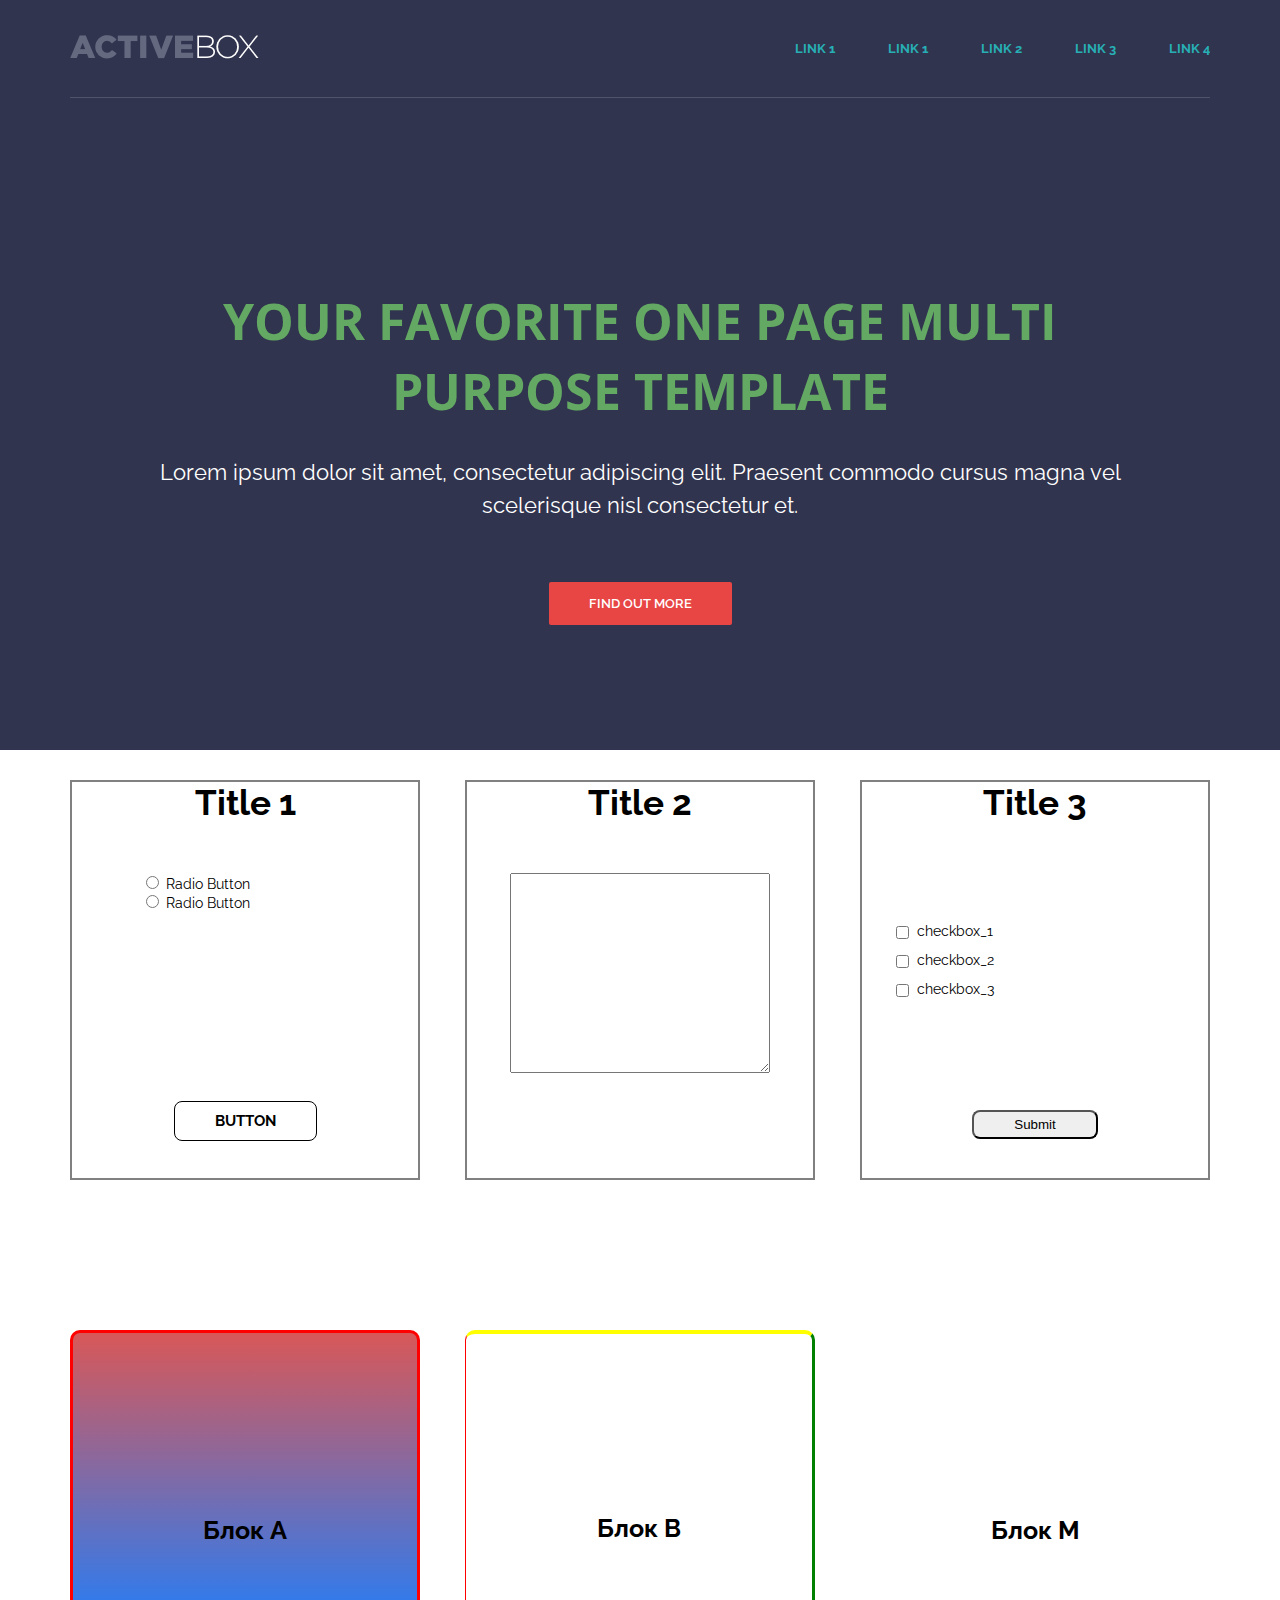
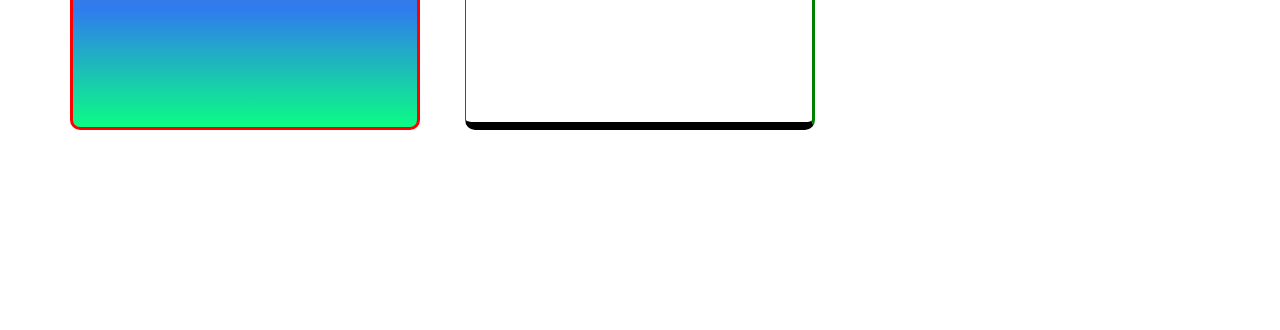
==== index.html @ 3d4f15ae "Task 1/2" ====
<!doctype html>
<html>

<head>
    <meta charset="utf-8">
    <link href="https://fonts.googleapis.com/css?family=Cardo:400i|Open+Sans:700|Raleway:400,600,700&display=swap"
        rel="stylesheet">
    <link rel="stylesheet" href="css/style.css">
    <title>My First Page</title>
</head>

<body>
    <!-- Header -->
    <header class="header">
        <div class="container">
            <div class="header__inner">
                <div class="header__logo">
                    <img src="img/logo.png" alt="">
                </div>
                <nav class="nav">
                    <a id="fff" class="nav__link" href="#">Link 1</a>
                    <a class="nav__link" href="#">Link 1</a>
                    <a class="nav__link" href="#">Link 2</a>
                    <a class="nav__link" href="#">Link 3</a>
                    <a class="nav__link" href="#">Link 4</a>
                </nav>
            </div>
        </div>
    </header>


    <!-- Intro -->

    <div class="intro">
        <div class="container">
            <div class="intro__inner">
                <h1 class="intro__title">Your Favorite One Page Multi Purpose Template</h1>
                <h2 class="intro__subtitle">Lorem ipsum dolor sit amet, consectetur adipiscing elit. Praesent commodo
                    cursus magna vel scelerisque nisl consectetur et.</h2>
                <a class="btn  btn--red" href="#">Find Out More</a>
            </div>
        </div>
    </div>

    <div class="form-box">
        <div class="container">
            <div class="form-box__inner">
                <div class="form-box__col-1">
                    <div class="form-box__col-1__title">
                        Title 1
                    </div>
                    <div class="form-box__col-1__radioButton">
                        <div class="form-box__col-1__radioButton_1">
                            <input type="radio" id="radioButton_1">
                            <label for="radioButton_1">Radio Button</label>
                        </div>
                        <div class="form-box__col-1__radioButton_2">
                            <input type="radio" id="radioButton_2">
                            <label for="radioButton_2">Radio Button</label>
                        </div>
                    </div>
                    <div class="form-box__col-1__btn">
                        <a href="#">button</a>
                    </div>
                </div>
                <div class="form-box__col-2">
                    <div class="form-box__col-2__title">
                        Title 2
                    </div>
                    <div class="form-box__col-2__textarea">
                        <textarea placeholder="Text Area">
                      </textarea>
                    </div>
                </div>
                <div class="form-box__col-3">
                    <div class="form-box__col-3__title">
                        Title 3
                    </div>
                    <div class="form-box__col-3__checkbox">
                        <div class="form-box__col-3__checkbox_1">
                            <input type="checkbox" id="check__1">
                            <label for="check__1">checkbox_1</label>
                        </div>
                        <div class="form-box__col-3__checkbox_2">
                            <input type="checkbox" id="check__2">
                            <label for="check__2">checkbox_2</label>
                        </div>
                        <div class="form-box__col-3__checkbox_3">
                            <input type="checkbox" id="check__3">
                            <label for="check__3">checkbox_3</label>
                        </div>
                    </div>
                    <button type="submit" class="form-box__col-3__btn-submit">Submit</button>
                </div>
            </div>
        </div>
    </div>
    <div class="test__bg-block">
        <div class="container">
            <div class="test__bg-block__inner">
                <div class="block1">Блок A</div>
                <div class="block2">Блок B</div>
                <div class="block3__inner">
                    <div class="block3">Блок М</div> 
                </div>    
            </div>
        </div>
    </div>
</body>

</html>
---- css/style.css ----
body {
    margin: 0;
    font-family: 'Raleway', sans-serif;
    font-size: 14px;
}

html {
    box-sizing: border-box;
}

*, ::after, ::before {
    box-sizing: inherit;
}

h1, h2, h3, h4, h5, h6 {
    margin: 0;
    color: #40DABA;
}

/* Container
===================*/

.container {
    width: 100%;
    padding: 0 15px;
    max-width: 1170px;
    margin: 0 auto;
}

/* Header
===================*/

.header {
    width: 100%;
    height: 100px;
    position: absolute;
    top: 0;
    left: 0;
    z-index: 1000;
}

.header__inner {
    display: flex;
    justify-content: space-between;
    align-items: center;
    padding: 35px 0;
    border-bottom: 1px solid #515369;
}

.nav {
    font-size: 13px;
    font-weight: 700;
    text-transform: uppercase;
}

.nav__link {
    margin-left: 50px;
    color: rgb(36, 216, 216);
    text-decoration: none;
    opacity: .75;
    transition: opacity .1s linear;
}

/* Intro
===================*/

.intro {
    height: 750px;
    padding-top: 20%;
    background: #31344e url("img/intro-bg.jpg") center no-repeat;
    background-size: cover;
}

.intro__inner {
    width: 100%;
    max-width: 970px;
    margin: 0 auto;
    text-align: center;
}

.intro__title {
    margin: 30px;
    font-family: 'Open Sans', sans-serif;
    font-size: 50px;
    line-height: 70px;
    color: #63a963;
    font-weight: 700;
    text-transform: uppercase;
    text-align: center;
}

.intro__subtitle {
    margin-bottom: 60px;
    font-size: 22px;
    color: #fff;
    line-height: 1.5;
    font-weight: 400;
}

/* Button
===================*/

.btn {
    display: inline-block;
    vertical-align: top;
    padding: 14px 40px;
    border-radius: 2px;
    border: 0;
    cursor: pointer;
    font-family: 'Raleway', sans-serif;
    font-size: 13px;
    color: #fff;
    font-weight: 600;
    text-transform: uppercase;
    text-decoration: none;
    transition: background .1s linear;
}

.btn--red {
    color: #fff;
    background-color: #e84545;
}

.btn--red:hover {
    color: #e84545;
    background-color: #ffffff;
    transition: all .9s;
}

.form-box {
    padding-top: 30px;
    padding-bottom: 50px;
}

.form-box__inner {
    display: flex;
    justify-content: space-between;
}

.form-box__col-1 {
    min-width: 350px;
    min-height: 400px;
    border: 2px solid grey;
}

.form-box__col-1__title {
    margin-bottom: 50px;
    display: flex;
    justify-content: center;
    align-items: center;
    font-size: 35px;
    color: #000;
    font-weight: 700;
}

.form-box__col-1__radioButton_1 {
    margin: 0 auto;
}

.form-box__col-1__radioButton_2 {
    margin: 0 auto;
}

.form-box__col-1__radioButton {
    display: flex;
    flex-direction: column;
    margin-right: 100px;
    margin-bottom: 190px;
}

.form-box__col-1__btn {
    display: flex;
    justify-content: center;
}

.form-box__col-1__btn a {
    display: inline-block;
    text-decoration: none;
    border-radius: 8px;
    padding: 10px 40px;
    text-transform: uppercase;
    font-size: 15px;
    color: #000;
    font-weight: 700;
    border: 1px solid #000;
}

.form-box__col-1__btn a:hover {
    background-color: #000;
    color: #fff;
    border: 1px solid #fff;
    transition: 1s;
}

.form-box__col-2 {
    min-width: 350px;
    min-height: 400px;
    border: 2px solid grey;
}

.form-box__col-2__title {
    display: flex;
    justify-content: center;
    align-items: center;
    font-size: 35px;
    color: #000;
    font-weight: 700;
    margin-bottom: 50px;
}

.form-box__col-2__textarea textarea {
    resize: vertical;
    width: 260px;
    height: 200px;
    margin: 0 auto;
    display: block;
    color: #000;
    font-size: 20px;
    font-weight: 700;
}

.form-box__col-3 {
    min-width: 350px;
    min-height: 400px;
    border: 2px solid grey;
}

.form-box__col-3__title {
    display: flex;
    justify-content: center;
    align-items: center;
    font-size: 35px;
    color: #000;
    font-weight: 700;
    margin-bottom: 100px;
}

.form-box__col-3__checkbox {
    display: flex;
    flex-direction: column;
    margin: 0 auto;
    margin-bottom: 100px;
}

.form-box__col-3__checkbox_1 {
    display: flex;
    justify-content: left;
    margin-left: 30px;
    margin-bottom: 10px;
}

.form-box__col-3__checkbox_1 label {
    margin-left: 5px;
}

.form-box__col-3__checkbox_2 label {
    margin-left: 5px;
}

.form-box__col-3__checkbox_3 label {
    margin-left: 5px;
}

.form-box__col-3__checkbox_2 {
    display: flex;
    justify-content: left;
    margin-left: 30px;
    margin-bottom: 10px;
}

.form-box__col-3__checkbox_3 {
    display: flex;
    justify-content: left;
    margin-left: 30px;
    margin-bottom: 10px;
}

.form-box__col-3__btn-submit {
    display: block;
    margin: 0 auto;
    padding: 5px 40px;
    border-radius: 8px;
}

/*
Lab 3 start
*/

.test__bg-block {
    padding: 100px 0 200px;
    background-image: url(img/test__bg-block__bg.jpg);
    background-size: cover;
    background-repeat: no-repeat;
    background-attachment: fixed;
}

.test__bg-block__inner {
    display: flex;
    justify-content: space-between;
}
.block1,
.block2,
.block3,
.block3__inner{
    min-width: 350px;
    min-height: 400px;
    display: flex;
    align-items: center;
    justify-content: center;
    font-size: 25px;
    font-weight: 700;
    border-radius: 10px;
}
.block1 {
    background: linear-gradient(180deg, rgb(216, 88, 88), rgb(47, 123, 238) 70%, rgb(11, 253, 132));
    border: 3px solid red;
}

.block2 {
    /*
    Вокруг Блок В задать рамку с толщиной левой границы 1px и красным цветом ;
    правой границы: 3px и зеленым цветом; нижней границы: 8px и черным цветом;
    верхней границы 4px и желтым цветом;
    */
    background-image: url(img/block_2__bg.jpg);
    background-repeat: no-repeat;
    background-size: cover;
    border-top: 4px solid yellow;
    border-right: 3px solid green;
    border-left: 1px solid red;
    border-bottom: 8px solid #000;
    background-attachment: fixed;
}

.block3__inner {
    background-image: url(img/block_3__bg.jpg);
    background-repeat: no-repeat;
    background-size: cover;
    background-attachment:  fixed;
}

.block3 {
    /**/
    background-image: url(img/block_3__top.png), url(img/block_3__bottom.png);
    background-position: top, bottom;
    background-repeat: no-repeat, repeat-x;
    background-size: 30%, 30%;    
}

/*
Lab 3 end
*/
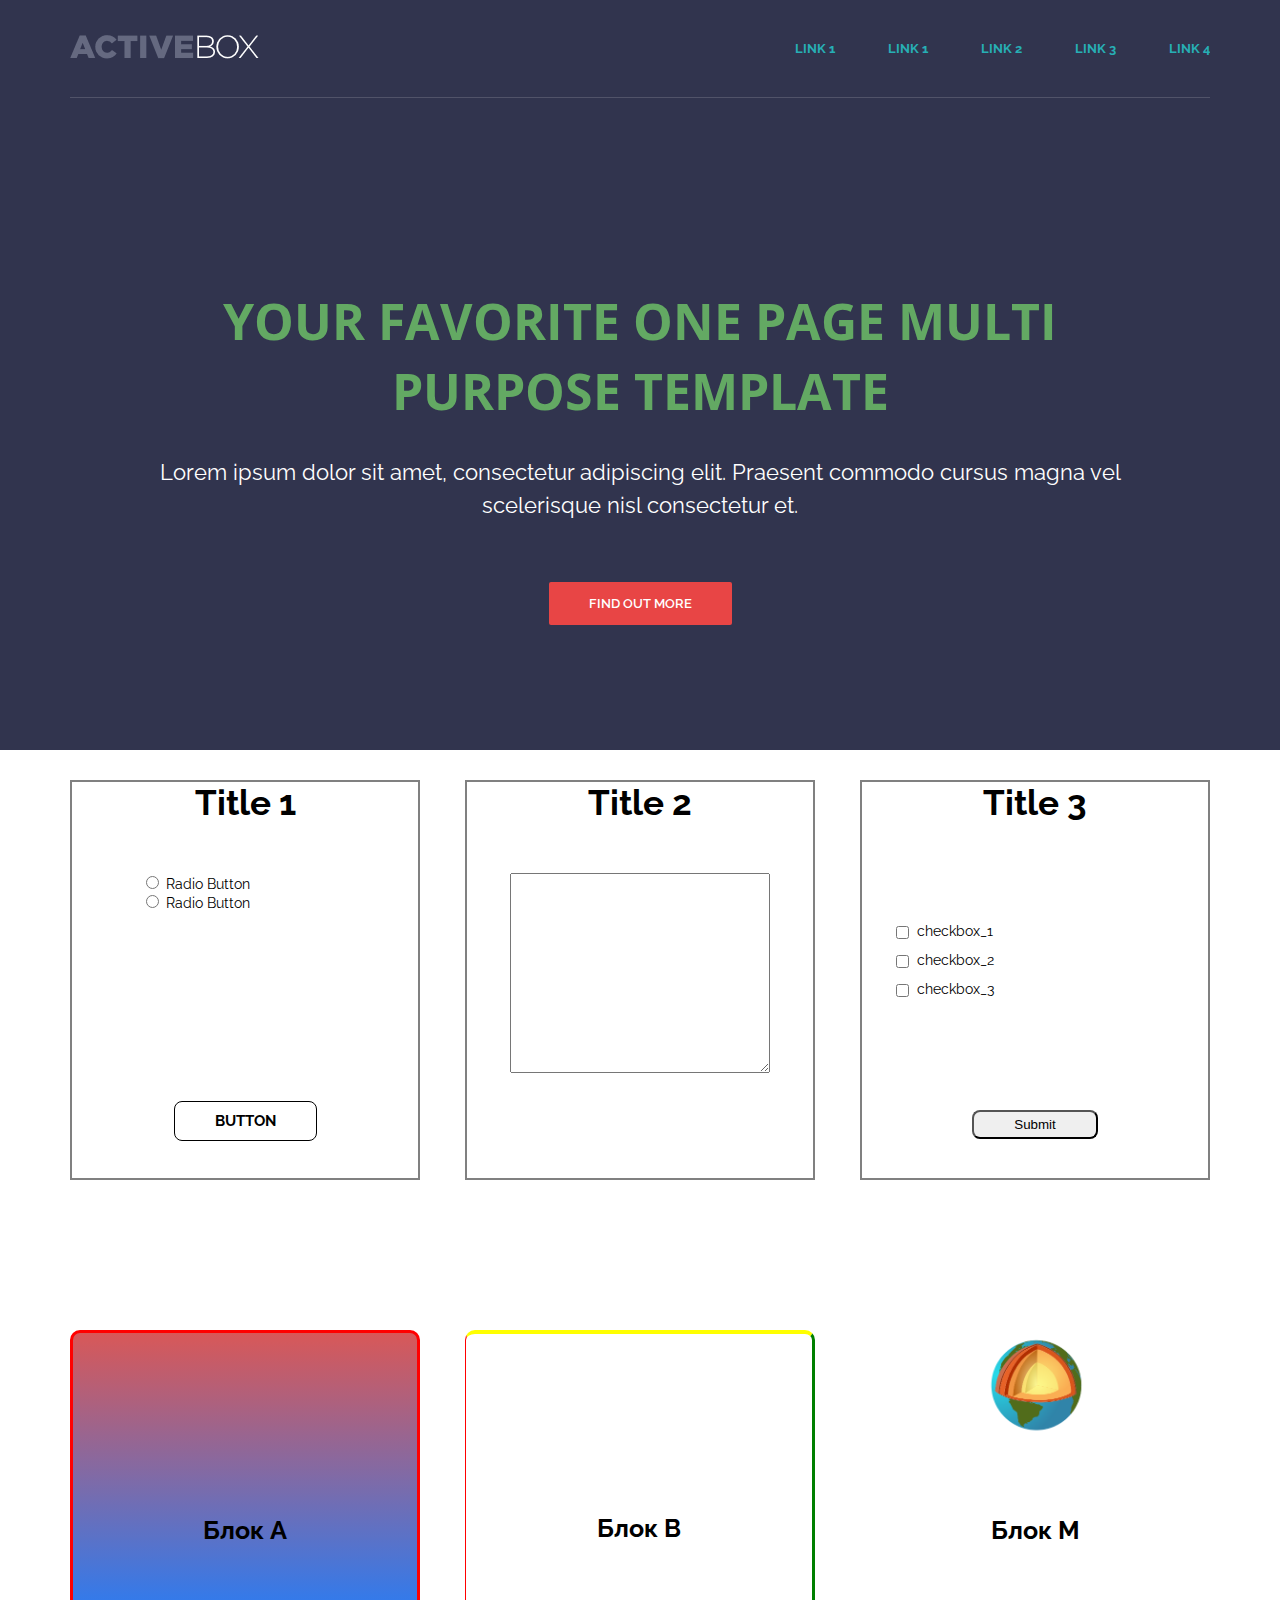
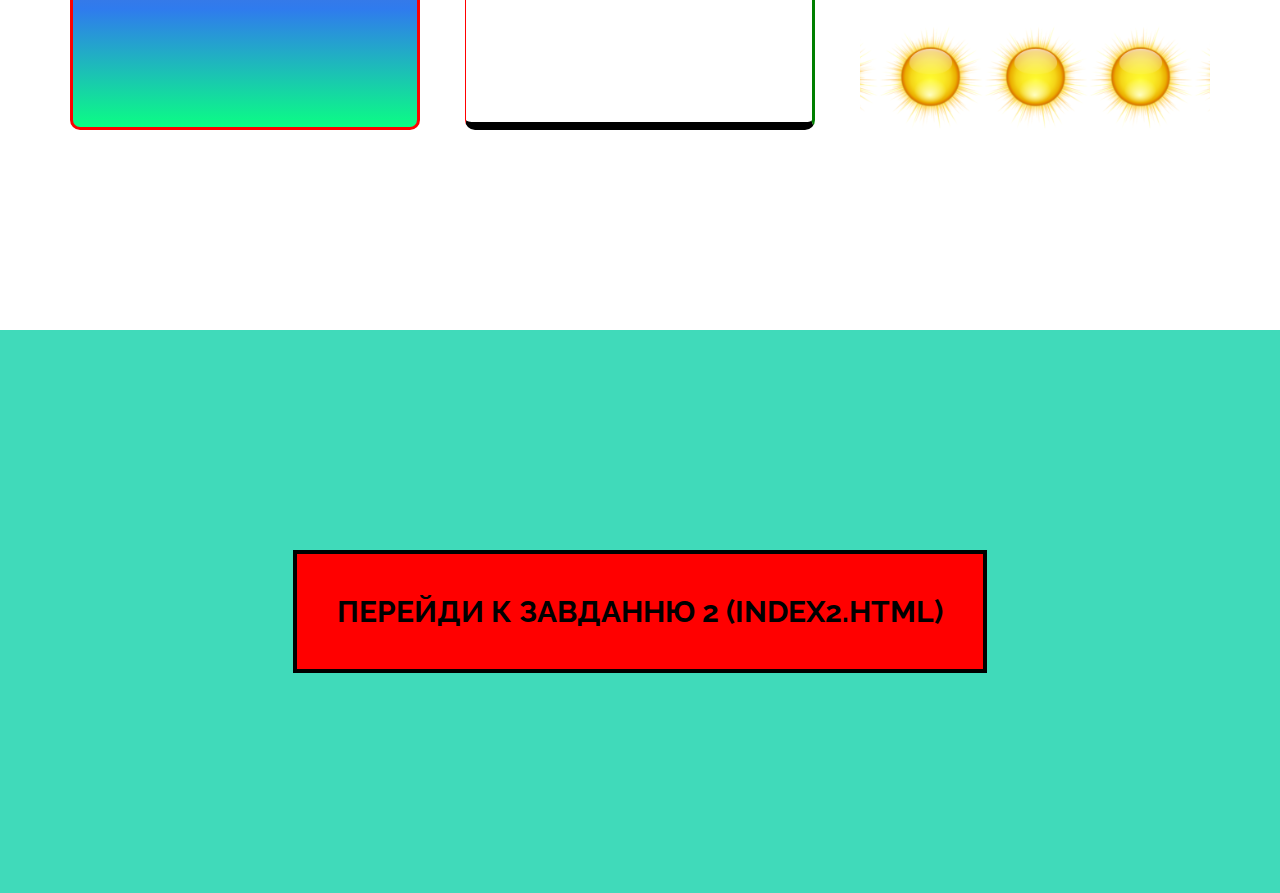
==== commit 4be18461: "Task 2/2" ====
--- a/index.html
+++ b/index.html
@@ -106,6 +106,14 @@
             </div>
         </div>
     </div>
+
+    <div class="link__task2">
+        <div class="container">
+            <div>
+                <a href="/Task2/index2.html">Перейди к завданню 2 (index2.html)</a>
+            </div>
+        </div>
+    </div>
 </body>
 
 </html>--- a/css/style.css
+++ b/css/style.css
@@ -288,7 +288,7 @@
 
 .test__bg-block {
     padding: 100px 0 200px;
-    background-image: url(img/test__bg-block__bg.jpg);
+    background-image: url(../img/test__bg-block__bg.jpg);
     background-size: cover;
     background-repeat: no-repeat;
     background-attachment: fixed;
@@ -298,10 +298,8 @@
     display: flex;
     justify-content: space-between;
 }
-.block1,
-.block2,
-.block3,
-.block3__inner{
+
+.block1, .block2, .block3, .block3__inner {
     min-width: 350px;
     min-height: 400px;
     display: flex;
@@ -311,6 +309,7 @@
     font-weight: 700;
     border-radius: 10px;
 }
+
 .block1 {
     background: linear-gradient(180deg, rgb(216, 88, 88), rgb(47, 123, 238) 70%, rgb(11, 253, 132));
     border: 3px solid red;
@@ -322,7 +321,7 @@
     правой границы: 3px и зеленым цветом; нижней границы: 8px и черным цветом;
     верхней границы 4px и желтым цветом;
     */
-    background-image: url(img/block_2__bg.jpg);
+    background-image: url(../img/block_2__bg.jpg);
     background-repeat: no-repeat;
     background-size: cover;
     border-top: 4px solid yellow;
@@ -333,20 +332,54 @@
 }
 
 .block3__inner {
-    background-image: url(img/block_3__bg.jpg);
+    background-image: url(../img/block_3__bg.jpg);
     background-repeat: no-repeat;
     background-size: cover;
-    background-attachment:  fixed;
+    background-attachment: fixed;
 }
 
 .block3 {
     /**/
-    background-image: url(img/block_3__top.png), url(img/block_3__bottom.png);
+    background-image: url(../img/block_3__top.png), url(../img/block_3__bottom.png);
     background-position: top, bottom;
     background-repeat: no-repeat, repeat-x;
-    background-size: 30%, 30%;    
+    background-size: 30%, 30%;
 }
 
 /*
 Lab 3 end
-*/+*/
+
+/*link*/
+
+.link__task2 {
+    background-color: #40DABA;
+    padding: 200px;
+}
+.link__task2 div {
+    display: flex;
+    align-items: center;
+    justify-content: center;
+}
+
+.link__task2 a {
+    display: inline-block;
+    background-color: red;
+    padding: 40px;
+    margin: 0 auto;
+    margin: 20px;
+    border: 4px solid #000000;
+    text-decoration: none;
+    color: #000;
+    font-size: 30px;
+    font-weight: 700;
+    text-transform: uppercase;
+    
+}
+.link__task2 a:hover {
+    border: 4px solid rgb(247, 77, 77);
+    background-color: rgb(235, 55, 226);
+    color: #fff;
+    transition: all 1s;
+    
+}